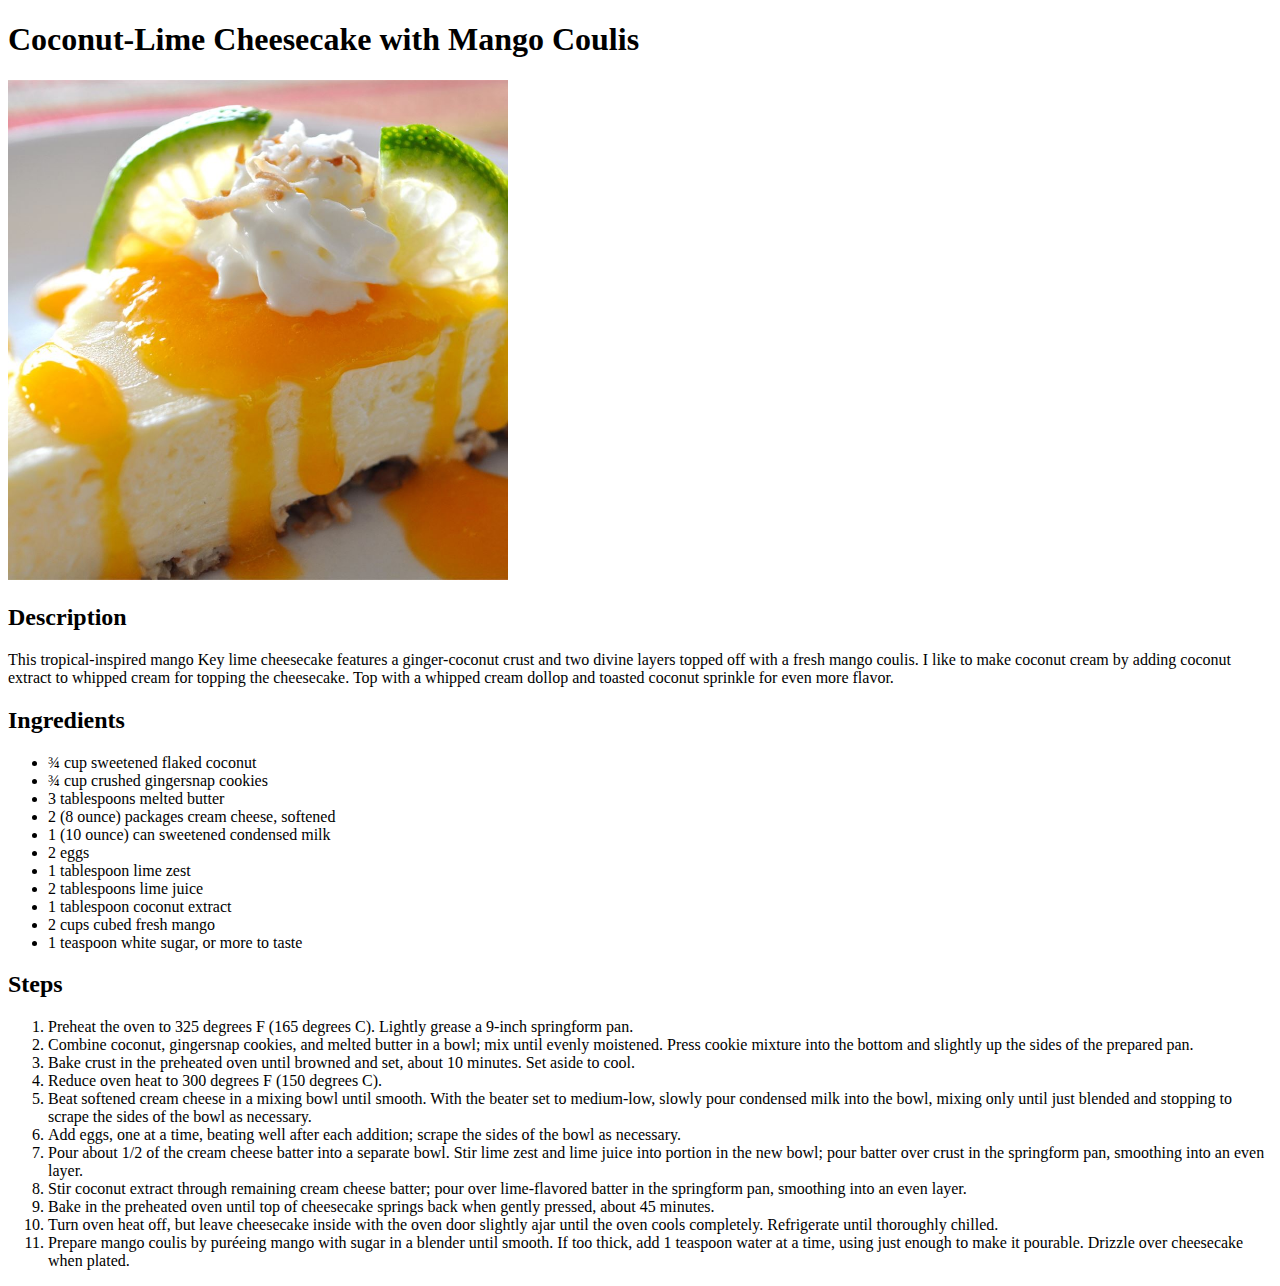
==== recipes/cheese-cake.html @ 88591c16 "finished the project" ====
<!DOCTYPE html>
<html lang="en">
<head>
    <meta charset="UTF-8">
    <meta http-equiv="X-UA-Compatible" content="IE=edge">
    <meta name="viewport" content="width=device-width, initial-scale=1.0">
    <title>Document</title>
    <style>
        img {
            width: 500px;
        }
    </style>
</head>
<body>
    <h1>
        Coconut-Lime Cheesecake with Mango Coulis
    </h1>
    <img src="../images/cheese-cake.jpeg" alt="cheese cake image">
    <h2>
        Description
    </h2>
    <p>
        This tropical-inspired mango Key lime cheesecake features a ginger-coconut crust and two divine layers topped off with a fresh mango coulis. I like to make coconut cream by adding coconut extract to whipped cream for topping the cheesecake. Top with a whipped cream dollop and toasted coconut sprinkle for even more flavor.
    </p>
    <h2>Ingredients</h2>
    <ul>
        <li>¾ cup sweetened flaked coconut</li>
        <li>¾ cup crushed gingersnap cookies</li>
        <li>3 tablespoons melted butter</li>
        <li>2 (8 ounce) packages cream cheese, softened</li>
        <li>1 (10 ounce) can sweetened condensed milk</li>
        <li>2 eggs</li>
        <li>1 tablespoon lime zest</li>
        <li>2 tablespoons lime juice</li>
        <li>1 tablespoon coconut extract</li>
        <li>2 cups cubed fresh mango</li>
        <li>1 teaspoon white sugar, or more to taste</li>
    </ul>
    <h2>
        Steps
    </h2>
    <ol>
        <li>Preheat the oven to 325 degrees F (165 degrees C). Lightly grease a 9-inch springform pan.

        </li>
        <li>Combine coconut, gingersnap cookies, and melted butter in a bowl; mix until evenly moistened. Press cookie mixture into the bottom and slightly up the sides of the prepared pan.</li>
        <li>Bake crust in the preheated oven until browned and set, about 10 minutes. Set aside to cool.</li>
        <li>Reduce oven heat to 300 degrees F (150 degrees C).</li>
        <li>Beat softened cream cheese in a mixing bowl until smooth. With the beater set to medium-low, slowly pour condensed milk into the bowl, mixing only until just blended and stopping to scrape the sides of the bowl as necessary.</li>
        <li>Add eggs, one at a time, beating well after each addition; scrape the sides of the bowl as necessary.</li>
        <li>Pour about 1/2 of the cream cheese batter into a separate bowl. Stir lime zest and lime juice into portion in the new bowl; pour batter over crust in the springform pan, smoothing into an even layer.</li>
        <li>Stir coconut extract through remaining cream cheese batter; pour over lime-flavored batter in the springform pan, smoothing into an even layer.</li>
        <li>Bake in the preheated oven until top of cheesecake springs back when gently pressed, about 45 minutes.</li>
        <li>Turn oven heat off, but leave cheesecake inside with the oven door slightly ajar until the oven cools completely. Refrigerate until thoroughly chilled.</li>
        <li>Prepare mango coulis by puréeing mango with sugar in a blender until smooth. If too thick, add 1 teaspoon water at a time, using just enough to make it pourable. Drizzle over cheesecake when plated.</li>
    </ol>
</body>
</html>
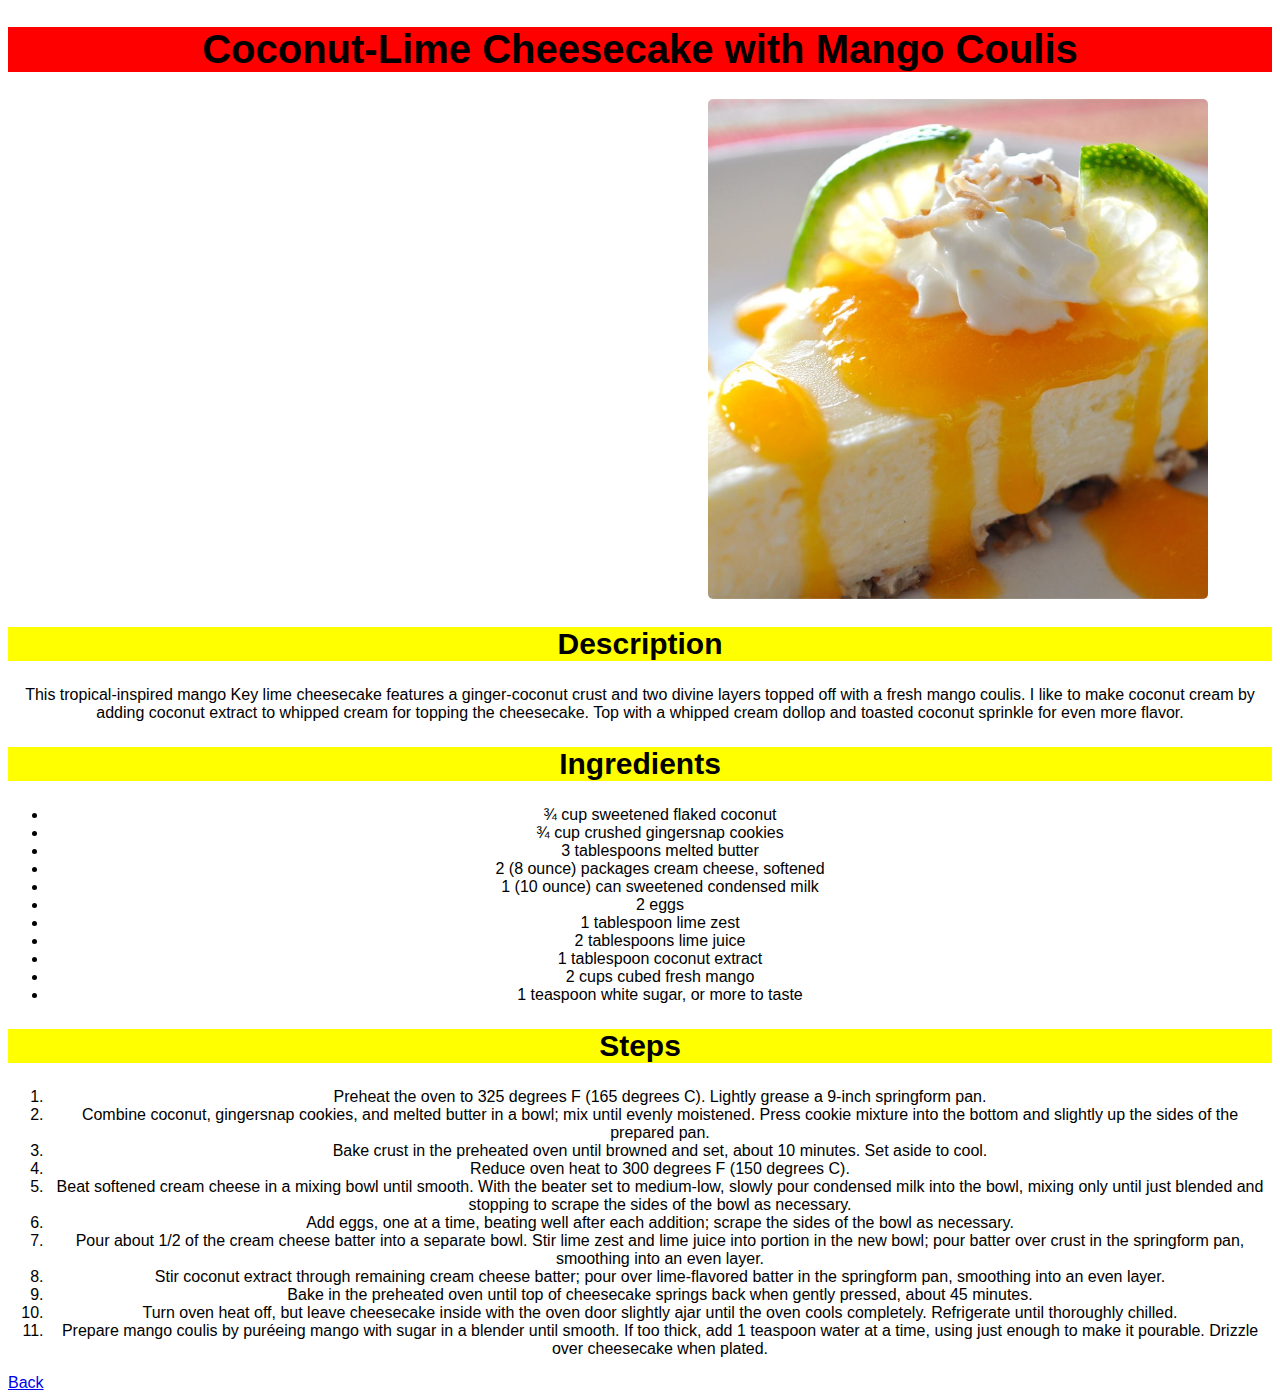
==== commit 0285afae: "final version" ====
--- a/recipes/cheese-cake.html
+++ b/recipes/cheese-cake.html
@@ -10,6 +10,7 @@
             width: 500px;
         }
     </style>
+    <link rel="stylesheet" href="../styles/cheese-cake.css">
 </head>
 <body>
     <h1>
@@ -54,5 +55,6 @@
         <li>Turn oven heat off, but leave cheesecake inside with the oven door slightly ajar until the oven cools completely. Refrigerate until thoroughly chilled.</li>
         <li>Prepare mango coulis by puréeing mango with sugar in a blender until smooth. If too thick, add 1 teaspoon water at a time, using just enough to make it pourable. Drizzle over cheesecake when plated.</li>
     </ol>
+    <a href="../index.html">Back</a>
 </body>
 </html>--- a/styles/cheese-cake.css
+++ b/styles/cheese-cake.css
@@ -0,0 +1,38 @@
+body {
+    font-family: arial;
+}
+
+h1 {
+    font-size: 40px;
+    background-color: red;
+    text-align: center;
+}
+
+img {
+    width: 500px;
+    border-radius: 5px;
+    margin-left: 700px;
+}
+
+h2 {
+    background-color: yellow;
+    font-size: 30px;
+    text-align: center;
+}
+
+p {
+    text-align: center;
+}
+
+ul {
+    text-align: center;
+}
+
+ol {
+    text-align: center;
+
+}
+
+li {
+    text-align: center;
+}